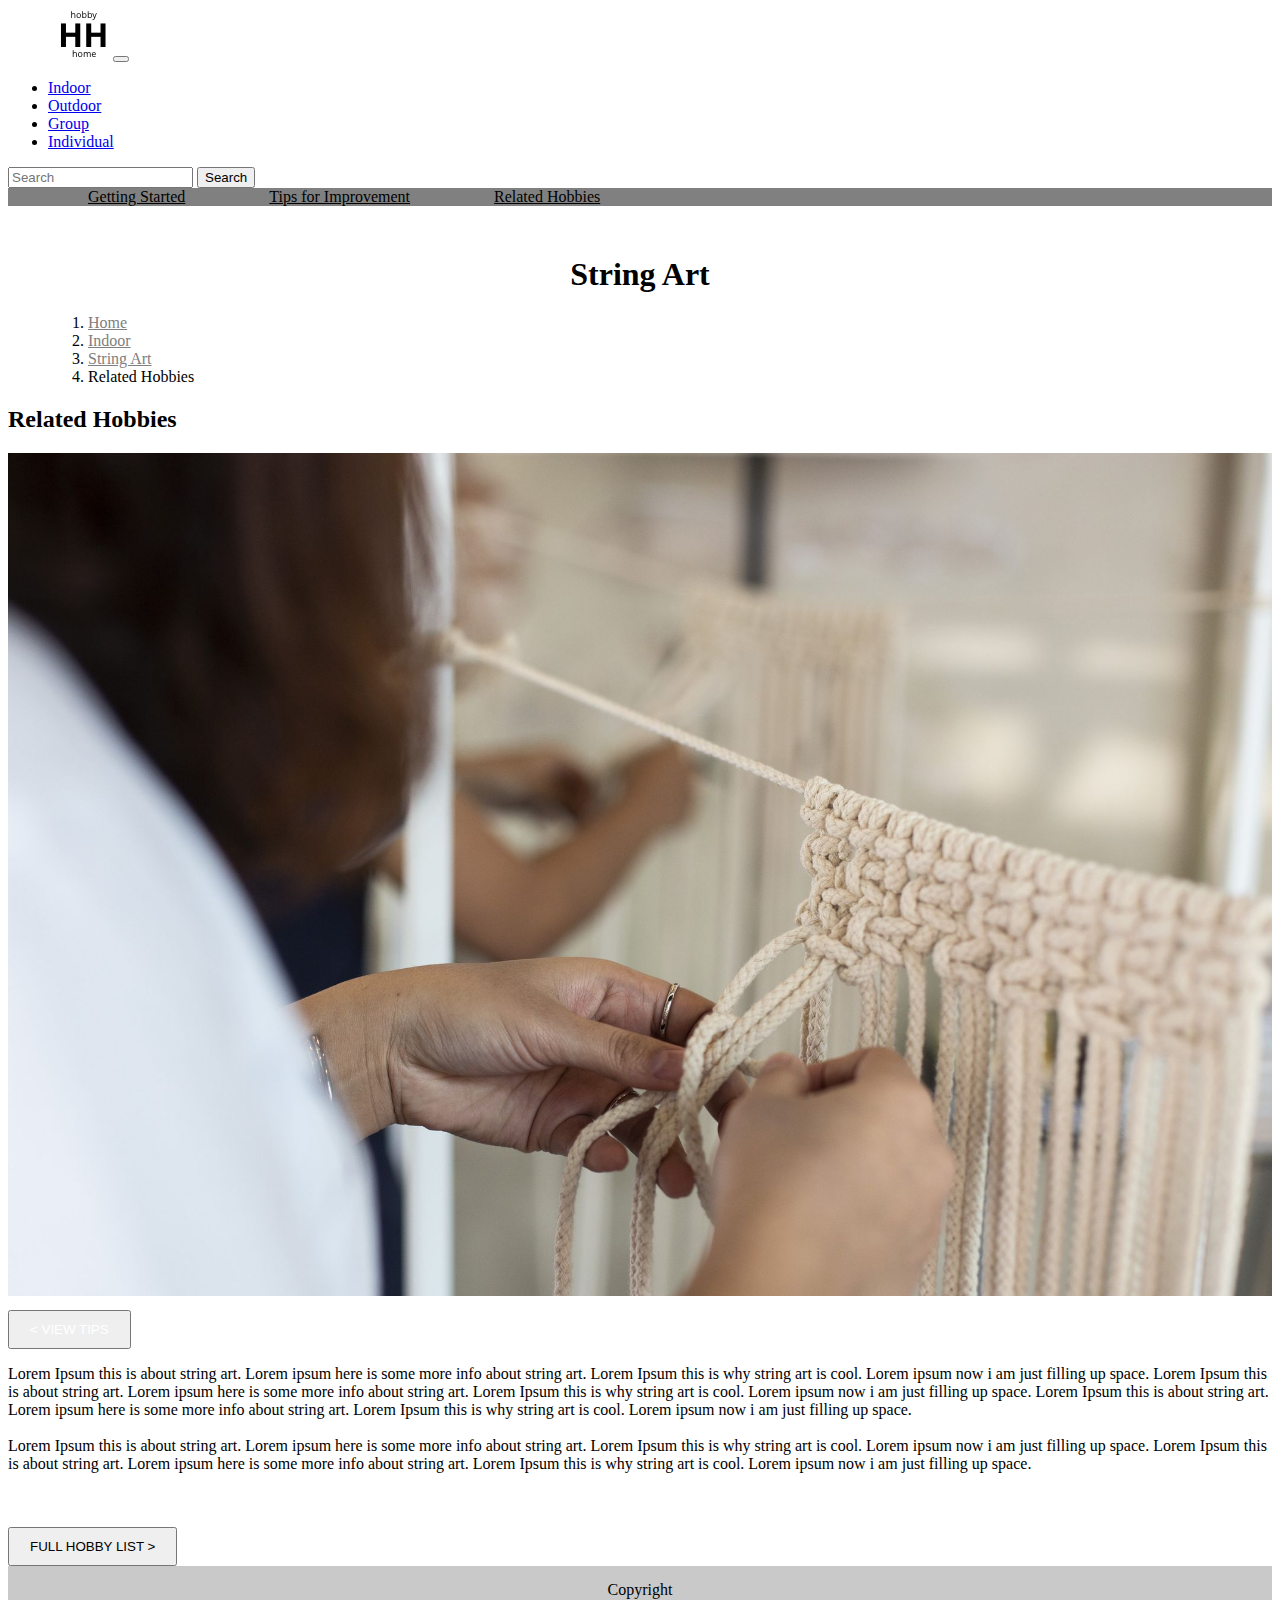
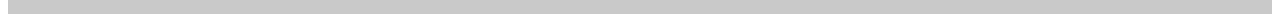
==== related.html @ 499139dc "pages linked" ====
<!DOCTYPE html>
<html>
    <head>
        <title>Related Hobbies</title>
        <!--Bootstrap CSS-->
        <link href="https://cdn.jsdelivr.net/npm/bootstrap@5.0.0-beta1/dist/css/bootstrap.min.css" rel="stylesheet" integrity="sha384-giJF6kkoqNQ00vy+HMDP7azOuL0xtbfIcaT9wjKHr8RbDVddVHyTfAAsrekwKmP1" crossorigin="anonymous">
        <!--Responsive Meta Tag-->
        <meta name="viewport" content="width=device-width, initial-scale=1">
        <!--Personal CSS-->
        <link href="css/index.css" rel="stylesheet">
    </head>
    <body>
         <!--Top Navigation-->
    <nav class="navbar navbar-expand-lg navbar-light bg-light">
        <div class="container-fluid">
          <a class="navbar-brand" href="#"><img src="images/logo.png" alt="logo"></a>
          <button class="navbar-toggler" type="button" data-bs-toggle="collapse" data-bs-target="#navbarSupportedContent" aria-controls="navbarSupportedContent" aria-expanded="false" aria-label="Toggle navigation">
            <span class="navbar-toggler-icon"></span>
          </button>
          <div class="collapse navbar-collapse" id="navbarSupportedContent">
            <ul class="navbar-nav me-auto mb-2 mb-lg-0">
              <li class="nav-item">
                <a class="nav-link active" aria-current="page" href="#">Indoor</a>
              </li>
              <li class="nav-item">
                <a class="nav-link" href="#">Outdoor</a>
              </li>
              <li class="nav-item">
                <a class="nav-link" href="#">Group</a>
              </li>
              <li class="nav-item">
                <a class="nav-link" href="#">Individual</a>
              </li>
            </ul>
            <form class="d-flex">
              <input class="form-control me-2" type="search" placeholder="Search" aria-label="Search">
              <button class="btn btn-outline-success" type="submit">Search</button>
            </form>
          </div>
        </div>
      </nav>
      <!--Secondary Nav-->
      <nav class="nav second-nav">
        <a class="nav-link active" href="started.html">Getting Started</a>
        <a class="nav-link" href="tips.html">Tips for Improvement</a>
        <a class="nav-link" href="related.html">Related Hobbies</a>
      </nav>
      <!--Page Content-->
      <h1>String Art</h1>
      <!--Breadcrumbs-->
      <nav aria-label="breadcrumb">
        <ol class="breadcrumb">
          <li class="breadcrumb-item"><a href="#">Home</a></li>
          <li class="breadcrumb-item"><a href="#">Indoor</a></li>
          <li class="breadcrumb-item"><a href="index.html">String Art</a></li>
          <li class="breadcrumb-item active" aria-current="page">Related Hobbies</li>
        </ol>
      </nav>
      <section class="container">
        <div class="row">
          <div class="col-lg-6 col-md-6 col-sm-12">
            <h2>Related Hobbies</h2>
            <img src="images/stringArt3.jpg" alt="string art" class="string-art">
            <button type="button" class="btn btn-success back-button"><a href="tips.html">< View Tips</a></button>
          </div>
          <div class="col-lg-6 col-md-6 col-sm-12">
            <p>Lorem Ipsum this is about string art. Lorem ipsum here is some more info about string art. Lorem Ipsum this is why string art is cool. Lorem ipsum now i am just filling up space.
                Lorem Ipsum this is about string art. Lorem ipsum here is some more info about string art. Lorem Ipsum this is why string art is cool. Lorem ipsum now i am just filling up space.
                Lorem Ipsum this is about string art. Lorem ipsum here is some more info about string art. Lorem Ipsum this is why string art is cool. Lorem ipsum now i am just filling up space.<br><br>
                Lorem Ipsum this is about string art. Lorem ipsum here is some more info about string art. Lorem Ipsum this is why string art is cool. Lorem ipsum now i am just filling up space.
                Lorem Ipsum this is about string art. Lorem ipsum here is some more info about string art. Lorem Ipsum this is why string art is cool. Lorem ipsum now i am just filling up space.<br><br>
              </p>
            
            <button type="button" class="btn btn-success next-button">Full Hobby List ></button>
          </div>
        </div>
      </section>
      <footer>Copyright</footer>


    </body>
</html>
---- css/index.css ----
h1 {
    text-align: center;
    margin-top: 50px;
}

/* top navigation */

.navbar-brand img {
    padding-left: 50px;
}
.navbar form {
    padding-right: 50px;
}

/* second navigation */
.second-nav{
    background-color: gray;
}
.second-nav a {
    color: #000;
    padding-left: 80px;
}
.second-nav a:hover {
    background-color: black;
    color: white;
    transition: all ease 0.5s;
}


/* breadcrumbs */
.breadcrumb-item a {
    color: gray;
}
.breadcrumb {
    padding-left: 80px;
}
.breadcrumb-item a:hover {
    color: black;
}


/* page content */

.string-art {
    width: 100%;
    height: 80%;
}

.next-button {
    margin-top: 20px;
    padding: 10px 20px 10px 20px;
    text-transform: uppercase;
}
.next-button a, .back-button a {
    color: white;
    text-decoration: none;
}
.back-button {
    margin-top: 10px;
    padding: 10px 20px 10px 20px;
    text-transform: uppercase;
}

/* footer */

footer {
    background-color: #c9c9c9;
    text-align: center;
    padding: 15px;
}
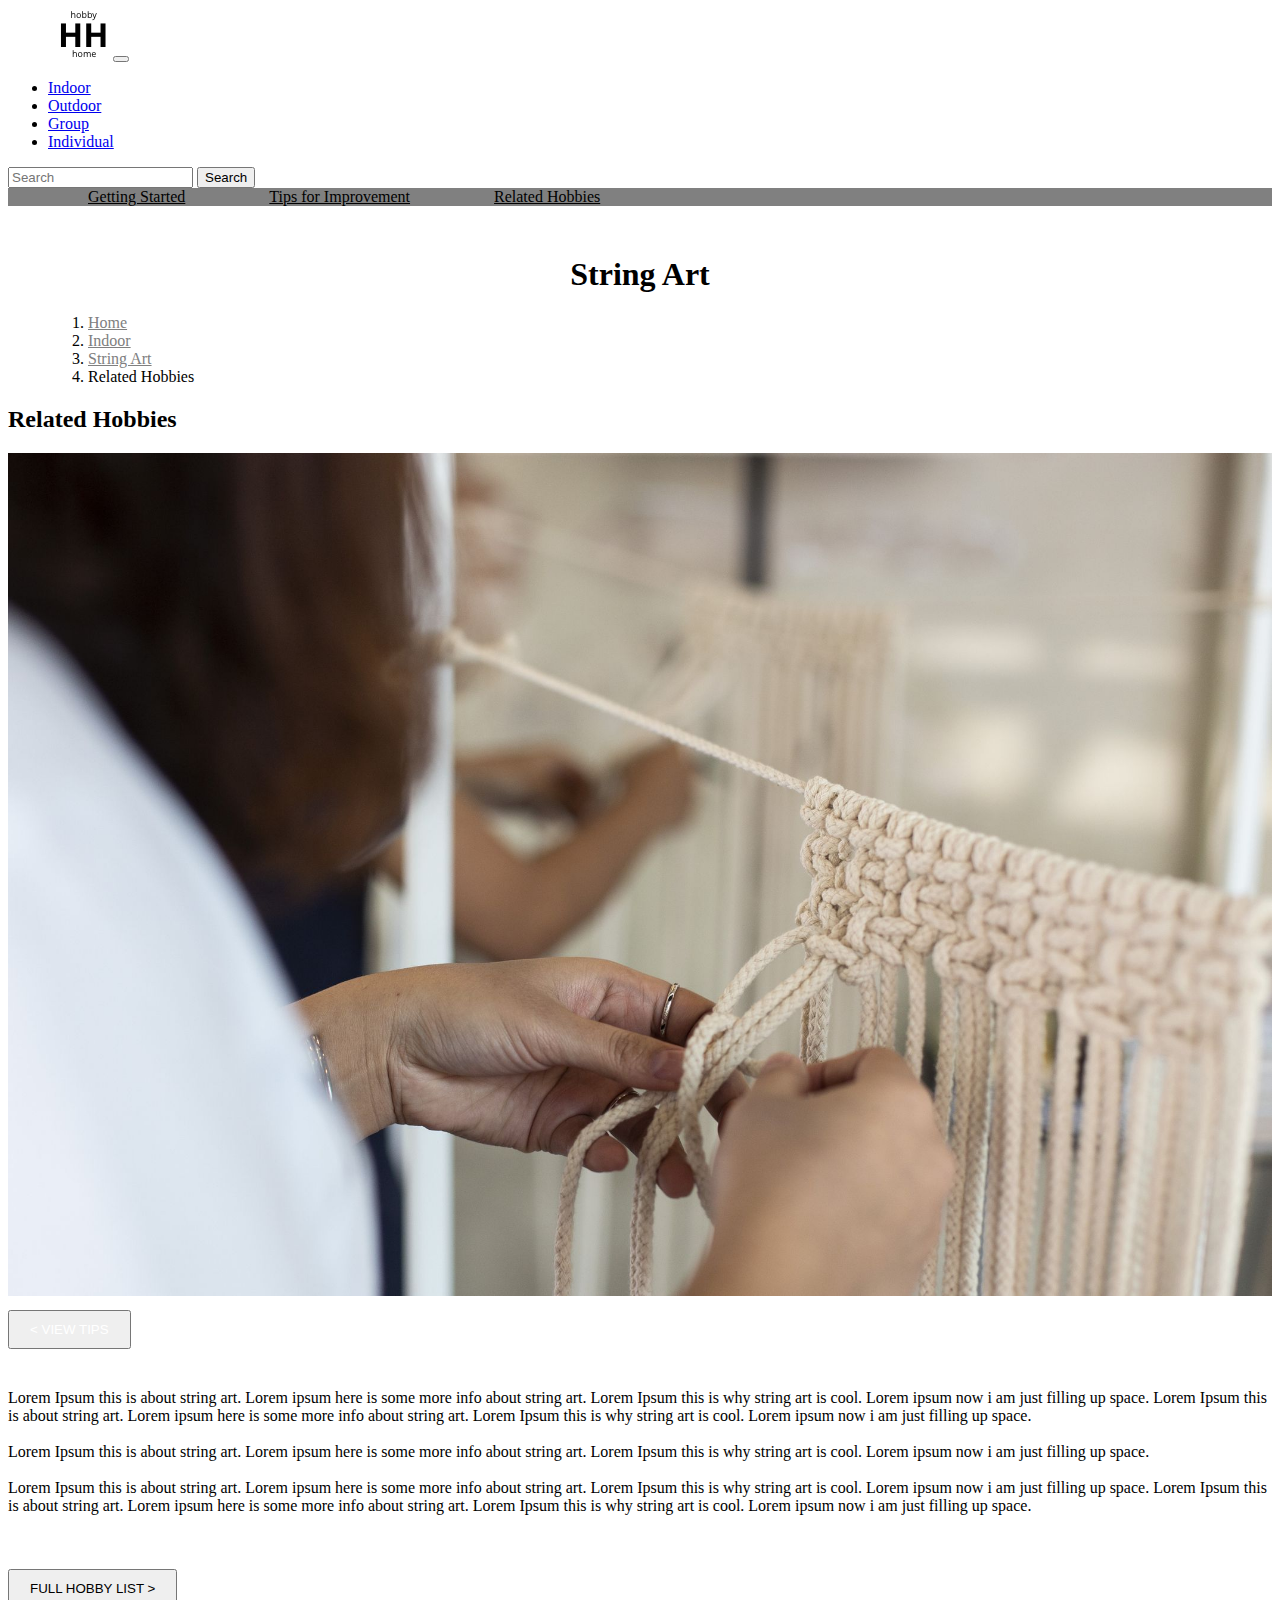
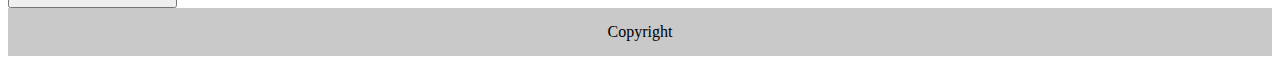
==== commit 6f7c3073: "iterations added" ====
--- a/related.html
+++ b/related.html
@@ -8,6 +8,26 @@
         <meta name="viewport" content="width=device-width, initial-scale=1">
         <!--Personal CSS-->
         <link href="css/index.css" rel="stylesheet">
+        <!-- Global site tag (gtag.js) - Google Analytics -->
+        <script async src="https://www.googletagmanager.com/gtag/js?id=G-T68BGFF01T"></script>
+        <script>
+        window.dataLayer = window.dataLayer || [];
+        function gtag(){dataLayer.push(arguments);}
+        gtag('js', new Date());
+
+        gtag('config', 'G-T68BGFF01T');
+        </script>
+        <!-- Hotjar Tracking Code for https://kaylaorozco.github.io/hobby-website/ -->
+        <script>
+          (function(h,o,t,j,a,r){
+              h.hj=h.hj||function(){(h.hj.q=h.hj.q||[]).push(arguments)};
+              h._hjSettings={hjid:2187604,hjsv:6};
+              a=o.getElementsByTagName('head')[0];
+              r=o.createElement('script');r.async=1;
+              r.src=t+h._hjSettings.hjid+j+h._hjSettings.hjsv;
+              a.appendChild(r);
+          })(window,document,'https://static.hotjar.com/c/hotjar-','.js?sv=');
+        </script>
     </head>
     <body>
          <!--Top Navigation-->
@@ -63,15 +83,15 @@
             <img src="images/stringArt3.jpg" alt="string art" class="string-art">
             <button type="button" class="btn btn-success back-button"><a href="tips.html">< View Tips</a></button>
           </div>
-          <div class="col-lg-6 col-md-6 col-sm-12">
+          <div class="col-lg-6 col-md-6 col-sm-12 paragraph">
             <p>Lorem Ipsum this is about string art. Lorem ipsum here is some more info about string art. Lorem Ipsum this is why string art is cool. Lorem ipsum now i am just filling up space.
-                Lorem Ipsum this is about string art. Lorem ipsum here is some more info about string art. Lorem Ipsum this is why string art is cool. Lorem ipsum now i am just filling up space.
+                Lorem Ipsum this is about string art. Lorem ipsum here is some more info about string art. Lorem Ipsum this is why string art is cool. Lorem ipsum now i am just filling up space.<br><br>
                 Lorem Ipsum this is about string art. Lorem ipsum here is some more info about string art. Lorem Ipsum this is why string art is cool. Lorem ipsum now i am just filling up space.<br><br>
                 Lorem Ipsum this is about string art. Lorem ipsum here is some more info about string art. Lorem Ipsum this is why string art is cool. Lorem ipsum now i am just filling up space.
                 Lorem Ipsum this is about string art. Lorem ipsum here is some more info about string art. Lorem Ipsum this is why string art is cool. Lorem ipsum now i am just filling up space.<br><br>
               </p>
             
-            <button type="button" class="btn btn-success next-button">Full Hobby List ></button>
+            <button type="button" class="btn btn-success next-button disabled">Full Hobby List ></button>
           </div>
         </div>
       </section>
--- a/css/index.css
+++ b/css/index.css
@@ -60,7 +60,9 @@
     padding: 10px 20px 10px 20px;
     text-transform: uppercase;
 }
-
+.paragraph {
+    margin-top: 40px;
+}
 /* footer */
 
 footer {
